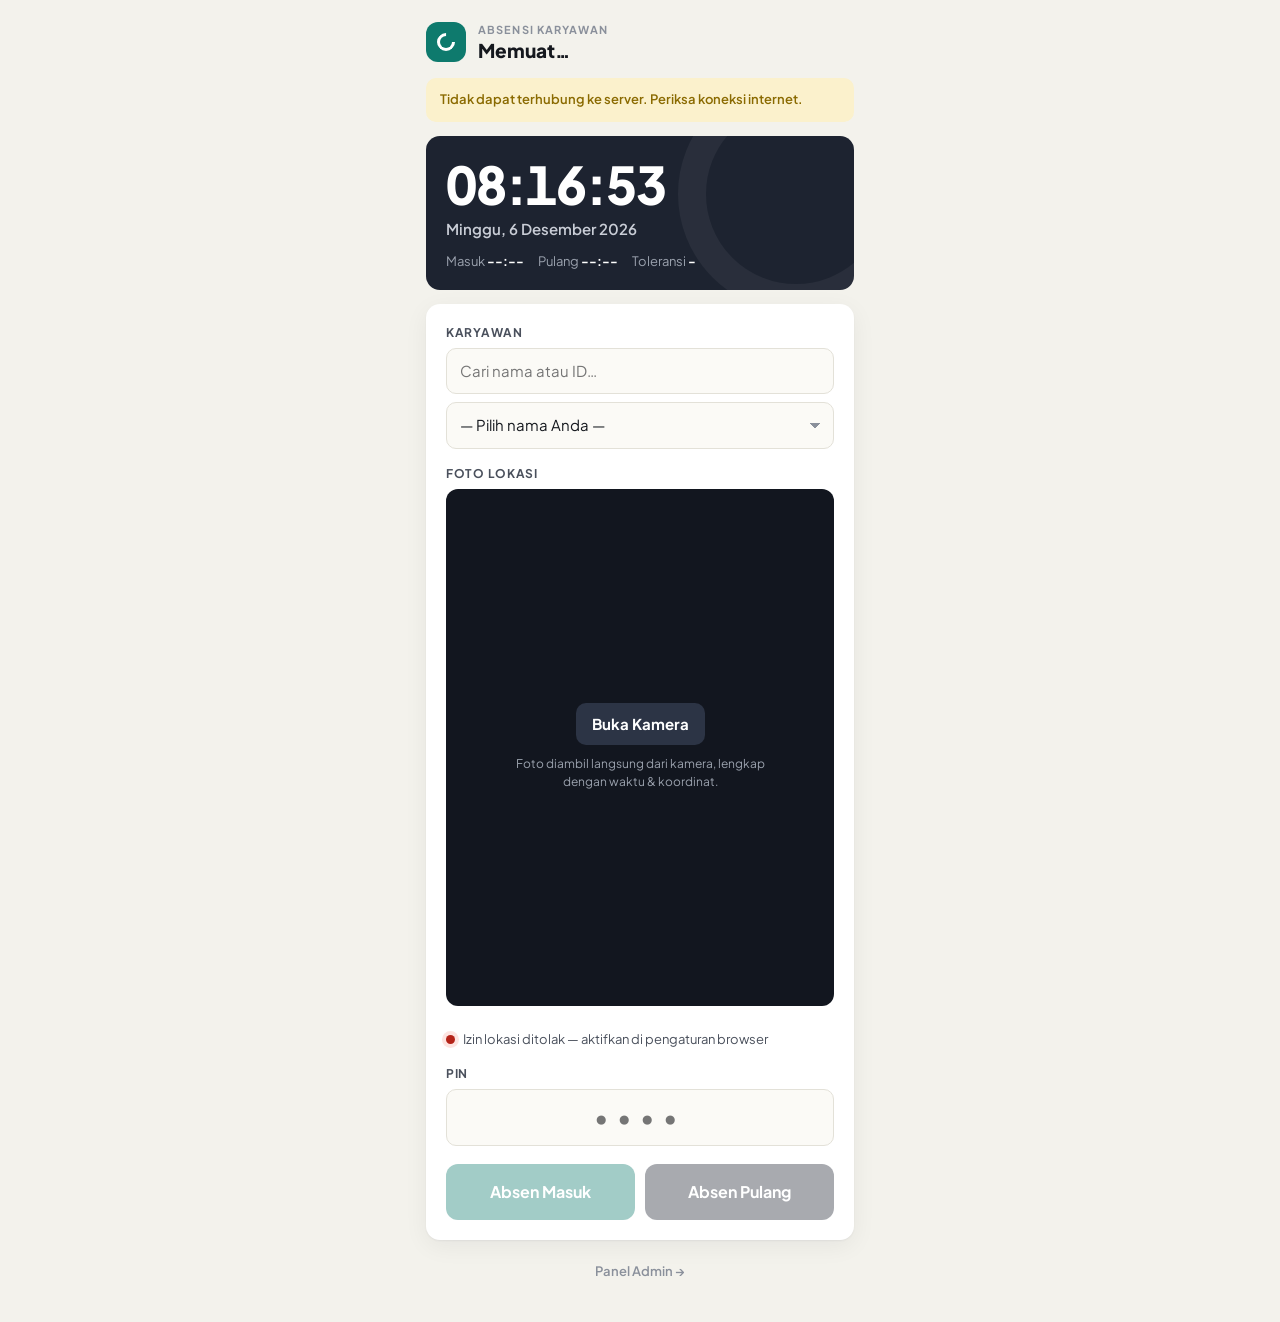
==== index.html @ 666f0b28 "Absen dengan foto lokasi & validasi GPS - Foto langsung dari kamera dengan watermark waktu, nama, ko" ====
<!DOCTYPE html>
<html lang="id">
<head>
  <meta charset="UTF-8">
  <meta name="viewport" content="width=device-width, initial-scale=1, viewport-fit=cover">
  <meta name="theme-color" content="#1d2330">
  <title>Absensi Karyawan</title>
  <link rel="preconnect" href="https://fonts.googleapis.com">
  <link rel="preconnect" href="https://fonts.gstatic.com" crossorigin>
  <link href="https://fonts.googleapis.com/css2?family=Plus+Jakarta+Sans:wght@400;500;600;700;800&display=swap" rel="stylesheet">
  <link rel="stylesheet" href="style.css">
</head>
<body>
  <main class="absen-wrap">
    <header class="absen-head">
      <div class="brand-dot"></div>
      <div>
        <div class="eyebrow">Absensi Karyawan</div>
        <h1 id="instansi">Memuat…</h1>
      </div>
    </header>

    <div id="notice" class="notice hidden"></div>

    <section class="clock-card">
      <div class="clock" id="clock">--:--:--</div>
      <div class="date" id="date">—</div>
      <div class="shift">
        <span>Masuk <b id="jamMasuk">--:--</b></span>
        <span>Pulang <b id="jamPulang">--:--</b></span>
        <span>Toleransi <b id="toleransi">-</b></span>
      </div>
    </section>

    <section class="card">
      <label class="lbl" for="cari">Karyawan</label>
      <input id="cari" class="inp" placeholder="Cari nama atau ID…" autocomplete="off">
      <select id="karyawan" class="inp">
        <option value="">— Pilih nama Anda —</option>
      </select>

      <div id="statusBox" class="status-box hidden">
        <div><span>Masuk</span><b id="stMasuk">—</b></div>
        <div><span>Pulang</span><b id="stPulang">—</b></div>
        <div><span>Status</span><b id="stStatus">—</b></div>
      </div>

      <label class="lbl">Foto Lokasi <span id="fotoReq" class="req"></span></label>
      <div class="cam" id="cam">
        <video id="video" playsinline muted autoplay class="hidden"></video>
        <img id="snap" class="hidden" alt="Foto lokasi">
        <div class="cam-empty" id="camEmpty">
          <button type="button" id="btnCam" class="btn btn-dark">Buka Kamera</button>
          <small id="camHint">Foto diambil langsung dari kamera, lengkap dengan waktu & koordinat.</small>
        </div>
      </div>
      <div class="cam-actions" id="camActions">
        <button type="button" id="btnFlip" class="btn btn-ghost btn-sm hidden">Ganti kamera</button>
        <button type="button" id="btnShot" class="btn btn-primary hidden">Ambil Foto</button>
        <button type="button" id="btnRetake" class="btn btn-ghost btn-sm hidden">Ulangi foto</button>
      </div>

      <div class="loc wait" id="loc"><span class="loc-dot"></span><span id="locText">Mendeteksi lokasi…</span></div>

      <label class="lbl" for="pin">PIN</label>
      <input id="pin" class="inp pin" type="password" inputmode="numeric" pattern="[0-9]*" maxlength="6" placeholder="••••" autocomplete="off">

      <div class="btn-row">
        <button id="btnMasuk" class="btn btn-primary btn-lg" disabled>Absen Masuk</button>
        <button id="btnPulang" class="btn btn-dark btn-lg" disabled>Absen Pulang</button>
      </div>
    </section>

    <footer class="absen-foot"><a href="admin.html">Panel Admin →</a></footer>
  </main>

  <div id="result" class="overlay hidden">
    <div class="result-card">
      <div id="rIcon" class="result-icon ok">✓</div>
      <h2 id="rTitle">Berhasil</h2>
      <div id="rTime" class="result-time">--:--</div>
      <p id="rDesc"></p>
      <button id="rClose" class="btn btn-dark btn-lg">Selesai</button>
    </div>
  </div>

  <div id="toast" class="toast"></div>

  <script src="config.js"></script>
  <script src="api.js"></script>
  <script src="absen.js"></script>
</body>
</html>
---- style.css ----
:root {
  --bg: #f3f2ec;
  --surface: #ffffff;
  --ink: #15181e;
  --ink-2: #4a505c;
  --ink-3: #8a909b;
  --line: #e3e1d8;
  --accent: #0e7a6d;
  --accent-ink: #ffffff;
  --accent-soft: #dcefeb;
  --dark: #1d2330;
  --late: #b4530b;
  --late-soft: #fbead9;
  --bad: #b42318;
  --bad-soft: #fde4e1;
  --info: #2f5fb3;
  --info-soft: #e1eafa;
  --warn: #8a6a00;
  --warn-soft: #fbf1cc;
  --radius: 14px;
  --shadow: 0 1px 2px rgba(21, 24, 30, .05), 0 6px 24px rgba(21, 24, 30, .06);
}

* { box-sizing: border-box; }
html, body { margin: 0; }
body {
  font-family: 'Plus Jakarta Sans', system-ui, -apple-system, 'Segoe UI', sans-serif;
  background: var(--bg);
  color: var(--ink);
  font-size: 15px;
  line-height: 1.5;
  -webkit-font-smoothing: antialiased;
}
a { color: var(--accent); }
.hidden { display: none !important; }
.muted { color: var(--ink-3); }
.mono { font-variant-numeric: tabular-nums; }

/* ---------- Form ---------- */
.lbl { display: block; font-size: 12px; font-weight: 700; letter-spacing: .06em; text-transform: uppercase; color: var(--ink-2); margin: 16px 0 6px; }
.inp {
  width: 100%; font: inherit; color: var(--ink);
  background: #fbfaf6; border: 1.5px solid var(--line); border-radius: 10px;
  padding: 11px 13px; outline: none; transition: border-color .15s, background .15s;
}
.inp:focus { border-color: var(--accent); background: #fff; }
select.inp { appearance: none; background-image: linear-gradient(45deg, transparent 50%, var(--ink-3) 50%), linear-gradient(135deg, var(--ink-3) 50%, transparent 50%); background-position: calc(100% - 18px) 50%, calc(100% - 13px) 50%; background-size: 5px 5px; background-repeat: no-repeat; padding-right: 34px; }
textarea.inp { resize: vertical; min-height: 70px; }

.btn {
  font: inherit; font-weight: 700; border: 0; border-radius: 10px; cursor: pointer;
  padding: 10px 16px; display: inline-flex; align-items: center; justify-content: center; gap: 8px;
  transition: transform .08s, opacity .15s, background .15s; white-space: nowrap; text-decoration: none;
}
.btn:active { transform: translateY(1px); }
.btn:disabled { opacity: .38; cursor: not-allowed; }
.btn-primary { background: var(--accent); color: var(--accent-ink); }
.btn-dark { background: var(--dark); color: #fff; }
.btn-ghost { background: transparent; color: var(--ink-2); border: 1.5px solid var(--line); }
.btn-ghost:hover { background: #fff; }
.btn-danger { background: var(--bad-soft); color: var(--bad); }
.btn-sm { padding: 6px 11px; font-size: 13px; border-radius: 8px; }
.btn-lg { padding: 16px 18px; font-size: 16px; border-radius: 12px; }

.badge { display: inline-block; font-size: 12px; font-weight: 700; padding: 3px 9px; border-radius: 999px; white-space: nowrap; }
.b-ok { background: var(--accent-soft); color: var(--accent); }
.b-late { background: var(--late-soft); color: var(--late); }
.b-bad { background: var(--bad-soft); color: var(--bad); }
.b-info { background: var(--info-soft); color: var(--info); }
.b-warn { background: var(--warn-soft); color: var(--warn); }
.b-none { background: #eeede7; color: var(--ink-3); }

.card { background: var(--surface); border-radius: var(--radius); box-shadow: var(--shadow); padding: 20px; }

/* ---------- Toast ---------- */
.toast {
  position: fixed; left: 50%; bottom: 24px; transform: translate(-50%, 20px);
  background: var(--dark); color: #fff; padding: 12px 18px; border-radius: 12px;
  font-weight: 600; font-size: 14px; max-width: calc(100% - 32px); opacity: 0; pointer-events: none;
  transition: opacity .2s, transform .2s; z-index: 100; box-shadow: var(--shadow);
}
.toast.show { opacity: 1; transform: translate(-50%, 0); }
.toast.err { background: var(--bad); }
.toast.ok { background: var(--accent); }

/* ---------- Halaman Absen ---------- */
.absen-wrap { max-width: 460px; margin: 0 auto; padding: 22px 16px 40px; }
.absen-head { display: flex; align-items: center; gap: 12px; margin-bottom: 16px; }
.brand-dot { width: 40px; height: 40px; border-radius: 12px; background: var(--accent); position: relative; flex: none; }
.brand-dot::after { content: ''; position: absolute; inset: 11px; border: 3px solid #fff; border-radius: 50%; border-top-color: transparent; transform: rotate(45deg); }
.eyebrow { font-size: 11px; font-weight: 700; letter-spacing: .1em; text-transform: uppercase; color: var(--ink-3); }
.absen-head h1 { margin: 0; font-size: 19px; font-weight: 800; line-height: 1.2; }

.clock-card { background: var(--dark); color: #fff; border-radius: var(--radius); padding: 22px 20px 18px; margin-bottom: 14px; position: relative; overflow: hidden; }
.clock-card::before { content: ''; position: absolute; right: -60px; top: -60px; width: 180px; height: 180px; border-radius: 50%; border: 28px solid rgba(255,255,255,.05); }
.clock { font-size: 52px; font-weight: 800; letter-spacing: -.02em; font-variant-numeric: tabular-nums; line-height: 1; }
.date { margin-top: 8px; font-weight: 600; color: #c9cdd6; }
.shift { margin-top: 12px; font-size: 13px; color: #9aa1ad; display: flex; gap: 14px; flex-wrap: wrap; }
.shift b { color: #fff; font-weight: 700; }

.absen-wrap .card .lbl:first-child { margin-top: 0; }
#karyawan { margin-top: 8px; }
.pin { font-size: 22px; letter-spacing: .4em; text-align: center; font-weight: 700; }

.status-box { display: grid; grid-template-columns: repeat(3, 1fr); gap: 8px; margin-top: 12px; }
.status-box > div { background: #f6f5f0; border-radius: 10px; padding: 9px 10px; }
.status-box span { display: block; font-size: 11px; color: var(--ink-3); font-weight: 600; }
.status-box b { font-size: 15px; font-variant-numeric: tabular-nums; }

.loc { display: flex; align-items: center; gap: 8px; margin-top: 14px; font-size: 13px; color: var(--ink-2); }
.loc-dot { width: 9px; height: 9px; border-radius: 50%; background: var(--ink-3); flex: none; }
.loc.ok .loc-dot { background: var(--accent); box-shadow: 0 0 0 4px var(--accent-soft); }
.loc.bad .loc-dot { background: var(--bad); box-shadow: 0 0 0 4px var(--bad-soft); }
.loc.wait .loc-dot { background: var(--late); animation: pulse 1.2s infinite; }
@keyframes pulse { 50% { opacity: .3; } }

.req { font-size: 11px; color: var(--bad); letter-spacing: 0; text-transform: none; font-weight: 700; }
.cam { position: relative; aspect-ratio: 3 / 4; max-height: 62vh; width: 100%; background: #12161f; border-radius: 12px; overflow: hidden; display: flex; align-items: center; justify-content: center; }
.cam video, .cam img { width: 100%; height: 100%; object-fit: cover; display: block; }
.cam video.mirror { transform: scaleX(-1); }
.cam img { object-fit: contain; background: #12161f; }
.cam-empty { display: flex; flex-direction: column; align-items: center; gap: 10px; padding: 20px; text-align: center; }
.cam-empty small { color: #9aa1ad; font-size: 12px; max-width: 260px; }
.cam-empty .btn-dark { background: #2c3445; }
.cam-badge { position: absolute; top: 10px; left: 10px; background: rgba(14,122,109,.92); color: #fff; font-size: 12px; font-weight: 700; padding: 4px 10px; border-radius: 999px; }
.cam-actions { display: flex; gap: 8px; justify-content: center; align-items: center; margin-top: 10px; flex-wrap: wrap; }
.cam-actions:empty { display: none; }
.cam-actions #btnShot { flex: 1; padding: 12px; }

.foto-grid { display: grid; grid-template-columns: 1fr 1fr; gap: 12px; margin-top: 14px; }
.foto-box { background: #f6f5f0; border-radius: 12px; overflow: hidden; }
.foto-box .ph { aspect-ratio: 3 / 4; background: #e9e7df; display: flex; align-items: center; justify-content: center; color: var(--ink-3); font-size: 13px; }
.foto-box .ph img { width: 100%; height: 100%; object-fit: contain; background: #12161f; cursor: zoom-in; }
.foto-box .meta { padding: 10px 12px; font-size: 12px; color: var(--ink-2); }
.foto-box .meta b { display: block; font-size: 14px; color: var(--ink); }
.modal.wide { max-width: 760px; }
.zoom { position: fixed; inset: 0; background: rgba(0,0,0,.9); z-index: 120; display: flex; align-items: center; justify-content: center; padding: 12px; cursor: zoom-out; }
.zoom img { max-width: 100%; max-height: 100%; }
@media (max-width: 640px) { .foto-grid { grid-template-columns: 1fr; } }

.btn-row { display: grid; grid-template-columns: 1fr 1fr; gap: 10px; margin-top: 18px; }
.absen-foot { text-align: center; margin-top: 22px; font-size: 13px; }
.absen-foot a { color: var(--ink-3); text-decoration: none; font-weight: 600; }

.overlay { position: fixed; inset: 0; background: rgba(21, 24, 30, .55); display: flex; align-items: center; justify-content: center; padding: 16px; z-index: 50; backdrop-filter: blur(3px); }
.result-card { background: #fff; border-radius: 18px; padding: 28px 24px 22px; width: 100%; max-width: 380px; text-align: center; animation: pop .22s ease-out; }
@keyframes pop { from { transform: scale(.94); opacity: 0; } }
.result-icon { width: 64px; height: 64px; border-radius: 50%; margin: 0 auto 14px; display: flex; align-items: center; justify-content: center; font-size: 30px; font-weight: 800; }
.result-icon.ok { background: var(--accent-soft); color: var(--accent); }
.result-icon.late { background: var(--late-soft); color: var(--late); }
.result-icon.bad { background: var(--bad-soft); color: var(--bad); }
.result-card h2 { margin: 0 0 4px; font-size: 20px; }
.result-time { font-size: 40px; font-weight: 800; font-variant-numeric: tabular-nums; margin: 6px 0; }
.result-card p { margin: 4px 0 18px; color: var(--ink-2); }
.result-card .btn { width: 100%; }

.notice { background: var(--warn-soft); color: var(--warn); padding: 12px 14px; border-radius: 10px; font-size: 13px; font-weight: 600; margin-bottom: 14px; }

/* ---------- Admin ---------- */
.login-wrap { min-height: 100vh; display: flex; align-items: center; justify-content: center; padding: 16px; }
.login-card { width: 100%; max-width: 380px; }
.login-card h1 { margin: 12px 0 2px; font-size: 22px; }
.login-card .btn { width: 100%; margin-top: 18px; }

.topbar { background: var(--dark); color: #fff; padding: 12px 20px; display: flex; align-items: center; gap: 12px; }
.topbar .brand-dot { width: 32px; height: 32px; border-radius: 9px; }
.topbar .brand-dot::after { inset: 8px; border-width: 2.5px; }
.topbar .t { flex: 1; min-width: 0; }
.topbar .t b { display: block; font-size: 15px; white-space: nowrap; overflow: hidden; text-overflow: ellipsis; }
.topbar .t span { font-size: 11px; color: #9aa1ad; font-weight: 600; letter-spacing: .08em; text-transform: uppercase; }
.topbar .btn-ghost { color: #c9cdd6; border-color: #3a4252; }
.topbar .btn-ghost:hover { background: #2a3140; }

.tabs { display: flex; gap: 4px; padding: 10px 20px 0; overflow-x: auto; border-bottom: 1px solid var(--line); background: var(--bg); position: sticky; top: 0; z-index: 15; }
.tab { font: inherit; font-weight: 700; font-size: 14px; color: var(--ink-3); background: none; border: 0; padding: 10px 14px 12px; cursor: pointer; border-bottom: 2.5px solid transparent; white-space: nowrap; }
.tab.active { color: var(--ink); border-bottom-color: var(--accent); }

.main { max-width: 1180px; margin: 0 auto; padding: 20px; }
.sec-head { display: flex; align-items: flex-end; justify-content: space-between; gap: 12px; flex-wrap: wrap; margin-bottom: 16px; }
.sec-head h2 { margin: 0; font-size: 22px; font-weight: 800; }
.sec-head p { margin: 2px 0 0; color: var(--ink-3); font-size: 14px; }
.toolbar { display: flex; gap: 8px; flex-wrap: wrap; align-items: center; }
.toolbar .inp { width: auto; padding: 8px 11px; font-size: 14px; }
.toolbar select.inp { padding-right: 34px; }

.stats { display: grid; grid-template-columns: repeat(auto-fit, minmax(150px, 1fr)); gap: 12px; margin-bottom: 18px; }
.stat { background: var(--surface); border-radius: var(--radius); box-shadow: var(--shadow); padding: 16px; border-top: 4px solid var(--line); }
.stat span { font-size: 12px; font-weight: 700; color: var(--ink-3); text-transform: uppercase; letter-spacing: .05em; }
.stat b { display: block; font-size: 30px; font-weight: 800; font-variant-numeric: tabular-nums; margin-top: 2px; }
.stat small { color: var(--ink-3); font-size: 12px; }
.stat.s-ok { border-top-color: var(--accent); }
.stat.s-late { border-top-color: var(--late); }
.stat.s-info { border-top-color: var(--info); }
.stat.s-bad { border-top-color: var(--bad); }
.stat.s-none { border-top-color: var(--ink-3); }

.table-card { background: var(--surface); border-radius: var(--radius); box-shadow: var(--shadow); overflow: hidden; }
.table-scroll { overflow-x: auto; }
table { width: 100%; border-collapse: collapse; font-size: 14px; }
th { text-align: left; font-size: 11px; font-weight: 700; letter-spacing: .06em; text-transform: uppercase; color: var(--ink-3); background: #faf9f5; padding: 11px 14px; border-bottom: 1px solid var(--line); white-space: nowrap; }
td { padding: 11px 14px; border-bottom: 1px solid #efeee8; vertical-align: middle; }
tr:last-child td { border-bottom: 0; }
tbody tr:hover { background: #fcfbf8; }
td.num { font-variant-numeric: tabular-nums; white-space: nowrap; }
td .sub { display: block; font-size: 12px; color: var(--ink-3); }
td.act { text-align: right; white-space: nowrap; }
td.act .btn + .btn { margin-left: 4px; }
.empty { padding: 36px 16px; text-align: center; color: var(--ink-3); }
.loc-link { font-size: 12px; font-weight: 600; text-decoration: none; }

.rekap { margin-top: 18px; }
.rekap h3 { margin: 0 0 10px; font-size: 16px; }

.form-grid { display: grid; grid-template-columns: 1fr 1fr; gap: 0 14px; }
.form-grid .full { grid-column: 1 / -1; }
.form-actions { display: flex; gap: 8px; justify-content: flex-end; margin-top: 20px; }
.hint { font-size: 12px; color: var(--ink-3); margin-top: 4px; }
.settings-card { max-width: 720px; }
.settings-card h3 { margin: 22px 0 0; font-size: 15px; padding-top: 18px; border-top: 1px solid var(--line); }
.settings-card h3:first-child { margin-top: 0; padding-top: 0; border-top: 0; }

.modal { background: #fff; border-radius: 16px; width: 100%; max-width: 520px; max-height: calc(100vh - 32px); overflow-y: auto; padding: 22px; animation: pop .18s ease-out; }
.modal h3 { margin: 0 0 4px; font-size: 18px; }
.modal .lbl:first-of-type { margin-top: 12px; }

.spinner { width: 18px; height: 18px; border: 2.5px solid currentColor; border-right-color: transparent; border-radius: 50%; animation: spin .7s linear infinite; display: inline-block; }
@keyframes spin { to { transform: rotate(360deg); } }
.loading-row { padding: 30px; text-align: center; color: var(--ink-3); }

@media (max-width: 640px) {
  .main { padding: 16px 12px; }
  .tabs { padding: 8px 12px 0; }
  .topbar { padding: 12px; }
  .form-grid { grid-template-columns: 1fr; }
  .clock { font-size: 44px; }
  .stat b { font-size: 26px; }
  td, th { padding: 10px; }
}
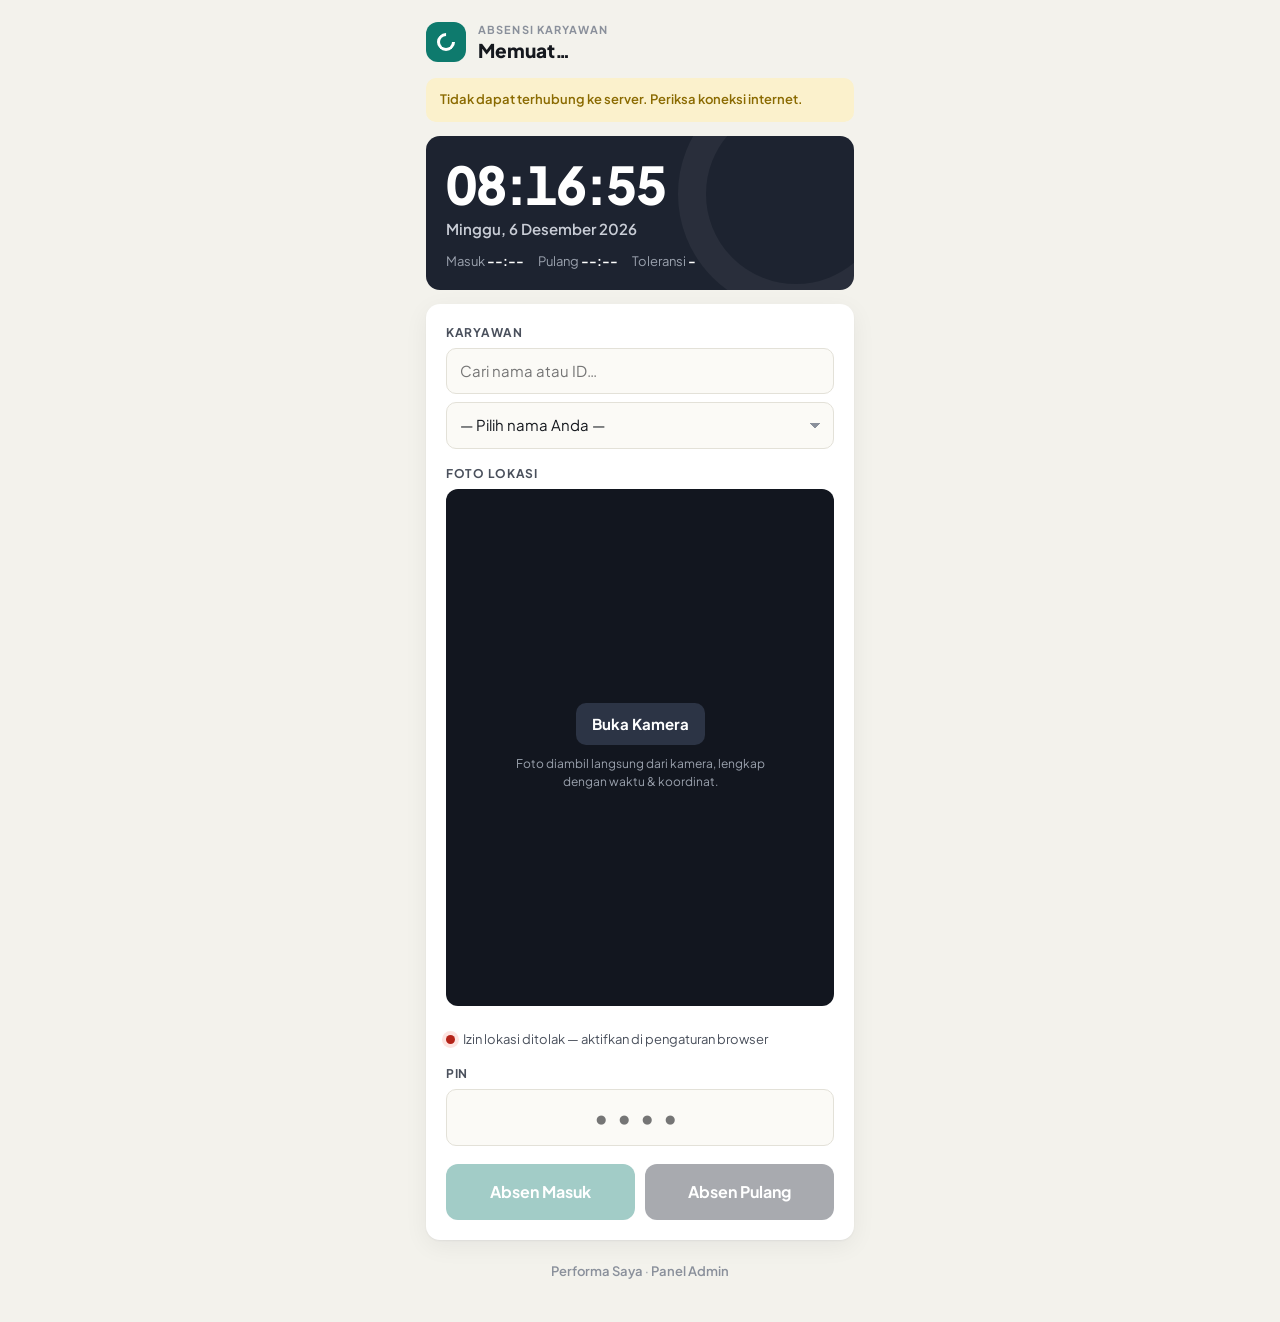
==== commit 9304401f: "Halaman Performa Saya untuk karyawan - Login karyawan dengan ID + PIN absen (sesi 6 jam) - Ketepatan" ====
--- a/index.html
+++ b/index.html
@@ -71,7 +71,7 @@
       </div>
     </section>
 
-    <footer class="absen-foot"><a href="admin.html">Panel Admin →</a></footer>
+    <footer class="absen-foot"><a href="saya.html">Performa Saya</a><span class="muted"> · </span><a href="admin.html">Panel Admin</a></footer>
   </main>
 
   <div id="result" class="overlay hidden">
--- a/style.css
+++ b/style.css
@@ -130,6 +130,7 @@
 .foto-grid { display: grid; grid-template-columns: 1fr 1fr; gap: 12px; margin-top: 14px; }
 .foto-box { background: #f6f5f0; border-radius: 12px; overflow: hidden; }
 .foto-box .ph { aspect-ratio: 3 / 4; background: #e9e7df; display: flex; align-items: center; justify-content: center; color: var(--ink-3); font-size: 13px; }
+.foto-box .ph.none { aspect-ratio: auto; height: 56px; }
 .foto-box .ph img { width: 100%; height: 100%; object-fit: contain; background: #12161f; cursor: zoom-in; }
 .foto-box .meta { padding: 10px 12px; font-size: 12px; color: var(--ink-2); }
 .foto-box .meta b { display: block; font-size: 14px; color: var(--ink); }
@@ -236,3 +237,71 @@
   .stat b { font-size: 26px; }
   td, th { padding: 10px; }
 }
+
+/* ---------- Performa Saya ---------- */
+.saya-wrap { max-width: 760px; margin: 0 auto; padding: 18px 14px 40px; }
+.saya-head { display: flex; justify-content: space-between; align-items: center; gap: 12px; flex-wrap: wrap; margin-bottom: 14px; }
+.saya-id { display: flex; align-items: center; gap: 12px; min-width: 0; }
+.saya-id h1 { margin: 0; font-size: 20px; font-weight: 800; line-height: 1.2; }
+.saya-id .muted { font-size: 13px; }
+.avatar { width: 48px; height: 48px; border-radius: 14px; background: var(--dark); color: #fff; display: flex; align-items: center; justify-content: center; font-weight: 800; font-size: 17px; flex: none; }
+.saya-actions { display: flex; gap: 6px; }
+.month-nav { display: flex; align-items: center; justify-content: space-between; background: var(--surface); border-radius: 12px; box-shadow: var(--shadow); padding: 6px; margin-bottom: 14px; }
+.month-nav b { font-size: 16px; }
+.month-nav .btn { font-size: 18px; width: 40px; padding: 4px 0; border: 0; }
+#content { transition: opacity .15s; }
+
+.score { display: flex; align-items: center; gap: 18px; margin-bottom: 14px; }
+.ring { width: 92px; height: 92px; border-radius: 50%; display: flex; align-items: center; justify-content: center; flex: none; position: relative; background: #ebe9e1; }
+.ring::before { content: ''; position: absolute; inset: 9px; background: #fff; border-radius: 50%; }
+.ring span { position: relative; font-size: 22px; font-weight: 800; font-variant-numeric: tabular-nums; }
+.score-title { font-size: 19px; font-weight: 800; margin: 2px 0; }
+.score .muted { font-size: 13px; }
+.saya-stats { grid-template-columns: repeat(auto-fit, minmax(150px, 1fr)); }
+.saya-stats .stat b { font-size: 24px; }
+
+.block { margin-bottom: 14px; }
+.block-head { display: flex; justify-content: space-between; align-items: baseline; margin-bottom: 12px; }
+.block-head h2 { margin: 0; font-size: 16px; font-weight: 800; }
+.block-head .muted { font-size: 13px; }
+
+.cal-head, .cal { display: grid; grid-template-columns: repeat(7, 1fr); gap: 5px; }
+.cal-head span { text-align: center; font-size: 11px; font-weight: 700; color: var(--ink-3); text-transform: uppercase; padding-bottom: 4px; }
+.cal-day { aspect-ratio: 1; border: 0; border-radius: 9px; background: #f3f2ec; font: inherit; display: flex; flex-direction: column; align-items: center; justify-content: center; gap: 1px; padding: 0; color: var(--ink-2); }
+.cal-day b { font-size: 14px; }
+.cal-day small { font-size: 10px; font-weight: 600; opacity: .85; font-variant-numeric: tabular-nums; }
+.cal-day.empty { background: transparent; }
+.cal-day.future { opacity: .45; }
+.cal-day.today { box-shadow: inset 0 0 0 2px var(--ink); }
+.cal-day[data-id] { cursor: pointer; }
+.cal-day.c-ok { background: var(--accent); color: #fff; }
+.cal-day.c-late { background: var(--late); color: #fff; }
+.cal-day.c-info { background: var(--info-soft); color: var(--info); }
+.cal-day.c-warn { background: var(--warn-soft); color: var(--warn); }
+.cal-day.c-bad { background: var(--bad); color: #fff; }
+.cal-day:disabled { cursor: default; }
+.legend { display: flex; flex-wrap: wrap; gap: 6px 14px; margin-top: 12px; font-size: 12px; color: var(--ink-2); }
+.legend i { display: inline-block; width: 10px; height: 10px; border-radius: 3px; margin-right: 5px; vertical-align: -1px; }
+.lg-ok { background: var(--accent); } .lg-late { background: var(--late); } .lg-info { background: var(--info-soft); outline: 1px solid var(--info); outline-offset: -1px; }
+.lg-warn { background: var(--warn-soft); outline: 1px solid var(--warn); outline-offset: -1px; } .lg-bad { background: var(--bad); } .lg-none { background: #d9d6cb; }
+
+.trend { display: grid; grid-template-columns: repeat(6, 1fr); gap: 10px; align-items: end; height: 170px; }
+.tr-col { display: flex; flex-direction: column; align-items: center; height: 100%; gap: 4px; }
+.tr-bar { flex: 1; width: 100%; max-width: 38px; display: flex; flex-direction: column; justify-content: flex-end; gap: 2px; }
+.tr-bar i { display: block; width: 100%; border-radius: 4px; min-height: 0; }
+.tr-col b { font-size: 13px; font-variant-numeric: tabular-nums; }
+.tr-col span { font-size: 11px; color: var(--ink-3); font-weight: 600; }
+.tr-col.cur span { color: var(--ink); font-weight: 800; }
+
+.riwayat { display: flex; flex-direction: column; gap: 8px; }
+.riw-item { display: flex; align-items: center; gap: 14px; padding: 12px 14px; border: 0; font: inherit; text-align: left; cursor: pointer; width: 100%; color: inherit; }
+.riw-item:hover { background: #fcfbf8; }
+.riw-date { width: 40px; text-align: center; flex: none; }
+.riw-date b { display: block; font-size: 20px; font-weight: 800; line-height: 1; }
+.riw-date span { font-size: 11px; color: var(--ink-3); font-weight: 700; text-transform: uppercase; }
+.riw-main { flex: 1; min-width: 0; }
+.riw-time { margin-top: 3px; font-weight: 600; font-variant-numeric: tabular-nums; font-size: 14px; white-space: nowrap; overflow: hidden; text-overflow: ellipsis; }
+.riw-late { font-size: 12px; color: var(--late); font-weight: 700; }
+.riw-side { text-align: right; font-size: 13px; font-weight: 700; font-variant-numeric: tabular-nums; white-space: nowrap; }
+.riw-side small { display: block; font-size: 11px; color: var(--ink-3); font-weight: 600; }
+@media (max-width: 480px) { .saya-stats { grid-template-columns: 1fr 1fr; } .ring { width: 78px; height: 78px; } .ring span { font-size: 19px; } .trend { height: 140px; gap: 6px; } }
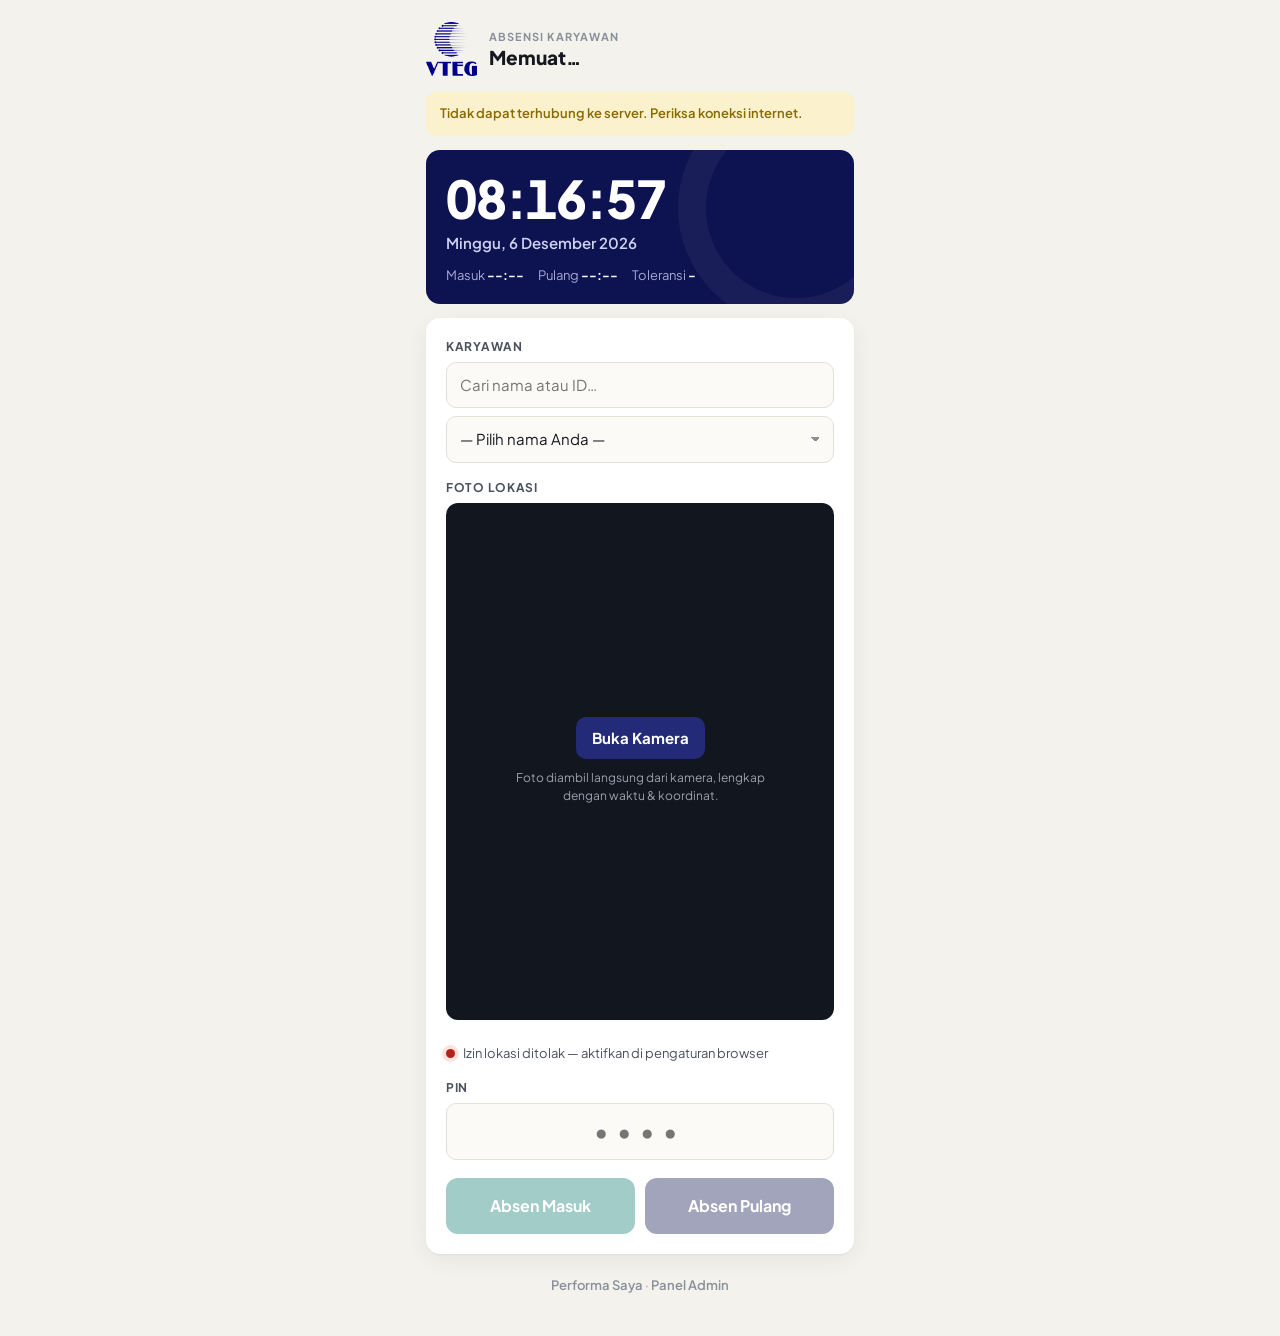
==== commit 2f568322: "Tambah logo VTEG di seluruh sistem - Logo di header absen, login admin & Performa Saya, bar admin - " ====
--- a/index.html
+++ b/index.html
@@ -3,7 +3,10 @@
 <head>
   <meta charset="UTF-8">
   <meta name="viewport" content="width=device-width, initial-scale=1, viewport-fit=cover">
-  <meta name="theme-color" content="#1d2330">
+  <link rel="icon" type="image/png" href="assets/favicon.png">
+  <link rel="apple-touch-icon" href="assets/apple-touch-icon.png">
+  <link rel="manifest" href="manifest.webmanifest">
+  <meta name="theme-color" content="#0d1250">
   <title>Absensi Karyawan</title>
   <link rel="preconnect" href="https://fonts.googleapis.com">
   <link rel="preconnect" href="https://fonts.gstatic.com" crossorigin>
@@ -13,7 +16,7 @@
 <body>
   <main class="absen-wrap">
     <header class="absen-head">
-      <div class="brand-dot"></div>
+      <img src="assets/logo.png" class="brand-logo" alt="VTEG">
       <div>
         <div class="eyebrow">Absensi Karyawan</div>
         <h1 id="instansi">Memuat…</h1>
--- a/style.css
+++ b/style.css
@@ -8,7 +8,7 @@
   --accent: #0e7a6d;
   --accent-ink: #ffffff;
   --accent-soft: #dcefeb;
-  --dark: #1d2330;
+  --dark: #0d1250;
   --late: #b4530b;
   --late-soft: #fbead9;
   --bad: #b42318;
@@ -86,6 +86,12 @@
 /* ---------- Halaman Absen ---------- */
 .absen-wrap { max-width: 460px; margin: 0 auto; padding: 22px 16px 40px; }
 .absen-head { display: flex; align-items: center; gap: 12px; margin-bottom: 16px; }
+.brand-logo { height: 54px; width: auto; flex: none; display: block; }
+.login-logo { height: 76px; width: auto; display: block; }
+.topbar-logo { height: 32px; width: auto; flex: none; display: block; }
+.brand-row { display: flex; align-items: center; gap: 10px; margin-bottom: 14px; }
+.brand-row img { height: 34px; width: auto; }
+.brand-row span { font-size: 11px; font-weight: 700; letter-spacing: .1em; text-transform: uppercase; color: var(--ink-3); padding-left: 10px; border-left: 1.5px solid var(--line); }
 .brand-dot { width: 40px; height: 40px; border-radius: 12px; background: var(--accent); position: relative; flex: none; }
 .brand-dot::after { content: ''; position: absolute; inset: 11px; border: 3px solid #fff; border-radius: 50%; border-top-color: transparent; transform: rotate(45deg); }
 .eyebrow { font-size: 11px; font-weight: 700; letter-spacing: .1em; text-transform: uppercase; color: var(--ink-3); }
@@ -94,8 +100,8 @@
 .clock-card { background: var(--dark); color: #fff; border-radius: var(--radius); padding: 22px 20px 18px; margin-bottom: 14px; position: relative; overflow: hidden; }
 .clock-card::before { content: ''; position: absolute; right: -60px; top: -60px; width: 180px; height: 180px; border-radius: 50%; border: 28px solid rgba(255,255,255,.05); }
 .clock { font-size: 52px; font-weight: 800; letter-spacing: -.02em; font-variant-numeric: tabular-nums; line-height: 1; }
-.date { margin-top: 8px; font-weight: 600; color: #c9cdd6; }
-.shift { margin-top: 12px; font-size: 13px; color: #9aa1ad; display: flex; gap: 14px; flex-wrap: wrap; }
+.date { margin-top: 8px; font-weight: 600; color: #ced1ee; }
+.shift { margin-top: 12px; font-size: 13px; color: #a3a8d4; display: flex; gap: 14px; flex-wrap: wrap; }
 .shift b { color: #fff; font-weight: 700; }
 
 .absen-wrap .card .lbl:first-child { margin-top: 0; }
@@ -121,7 +127,7 @@
 .cam img { object-fit: contain; background: #12161f; }
 .cam-empty { display: flex; flex-direction: column; align-items: center; gap: 10px; padding: 20px; text-align: center; }
 .cam-empty small { color: #9aa1ad; font-size: 12px; max-width: 260px; }
-.cam-empty .btn-dark { background: #2c3445; }
+.cam-empty .btn-dark { background: #232a78; }
 .cam-badge { position: absolute; top: 10px; left: 10px; background: rgba(14,122,109,.92); color: #fff; font-size: 12px; font-weight: 700; padding: 4px 10px; border-radius: 999px; }
 .cam-actions { display: flex; gap: 8px; justify-content: center; align-items: center; margin-top: 10px; flex-wrap: wrap; }
 .cam-actions:empty { display: none; }
@@ -168,9 +174,9 @@
 .topbar .brand-dot::after { inset: 8px; border-width: 2.5px; }
 .topbar .t { flex: 1; min-width: 0; }
 .topbar .t b { display: block; font-size: 15px; white-space: nowrap; overflow: hidden; text-overflow: ellipsis; }
-.topbar .t span { font-size: 11px; color: #9aa1ad; font-weight: 600; letter-spacing: .08em; text-transform: uppercase; }
-.topbar .btn-ghost { color: #c9cdd6; border-color: #3a4252; }
-.topbar .btn-ghost:hover { background: #2a3140; }
+.topbar .t span { font-size: 11px; color: #a9add6; font-weight: 600; letter-spacing: .08em; text-transform: uppercase; }
+.topbar .btn-ghost { color: #d3d6f0; border-color: #2c3378; }
+.topbar .btn-ghost:hover { background: #1a2070; }
 
 .tabs { display: flex; gap: 4px; padding: 10px 20px 0; overflow-x: auto; border-bottom: 1px solid var(--line); background: var(--bg); position: sticky; top: 0; z-index: 15; }
 .tab { font: inherit; font-weight: 700; font-size: 14px; color: var(--ink-3); background: none; border: 0; padding: 10px 14px 12px; cursor: pointer; border-bottom: 2.5px solid transparent; white-space: nowrap; }
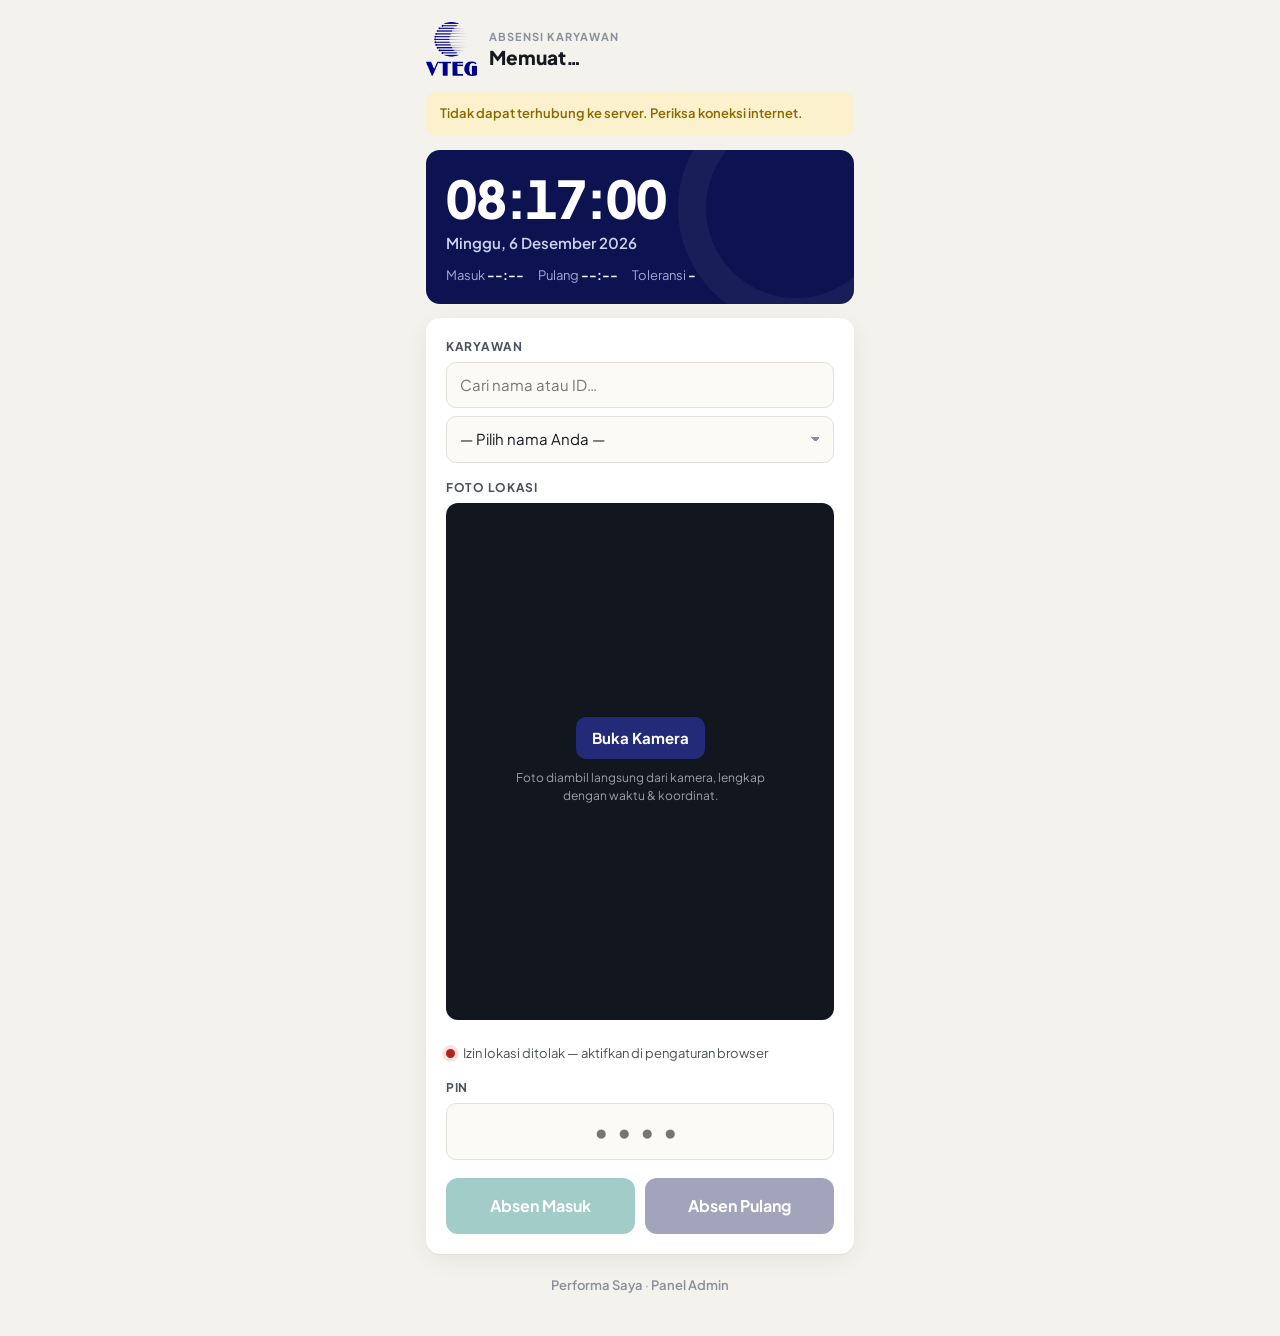
==== commit 9f1ab3a1: "Perbaiki logo membesar karena cache CSS lama - Ukuran logo ditulis langsung di HTML (tidak bergantun" ====
--- a/index.html
+++ b/index.html
@@ -11,12 +11,12 @@
   <link rel="preconnect" href="https://fonts.googleapis.com">
   <link rel="preconnect" href="https://fonts.gstatic.com" crossorigin>
   <link href="https://fonts.googleapis.com/css2?family=Plus+Jakarta+Sans:wght@400;500;600;700;800&display=swap" rel="stylesheet">
-  <link rel="stylesheet" href="style.css">
+  <link rel="stylesheet" href="style.css?v=20261116a">
 </head>
 <body>
   <main class="absen-wrap">
     <header class="absen-head">
-      <img src="assets/logo.png" class="brand-logo" alt="VTEG">
+      <img src="assets/logo.png" class="brand-logo" alt="VTEG" height="54" style="height:54px;width:auto">
       <div>
         <div class="eyebrow">Absensi Karyawan</div>
         <h1 id="instansi">Memuat…</h1>
@@ -89,8 +89,8 @@
 
   <div id="toast" class="toast"></div>
 
-  <script src="config.js"></script>
-  <script src="api.js"></script>
-  <script src="absen.js"></script>
+  <script src="config.js?v=20261116a"></script>
+  <script src="api.js?v=20261116a"></script>
+  <script src="absen.js?v=20261116a"></script>
 </body>
 </html>
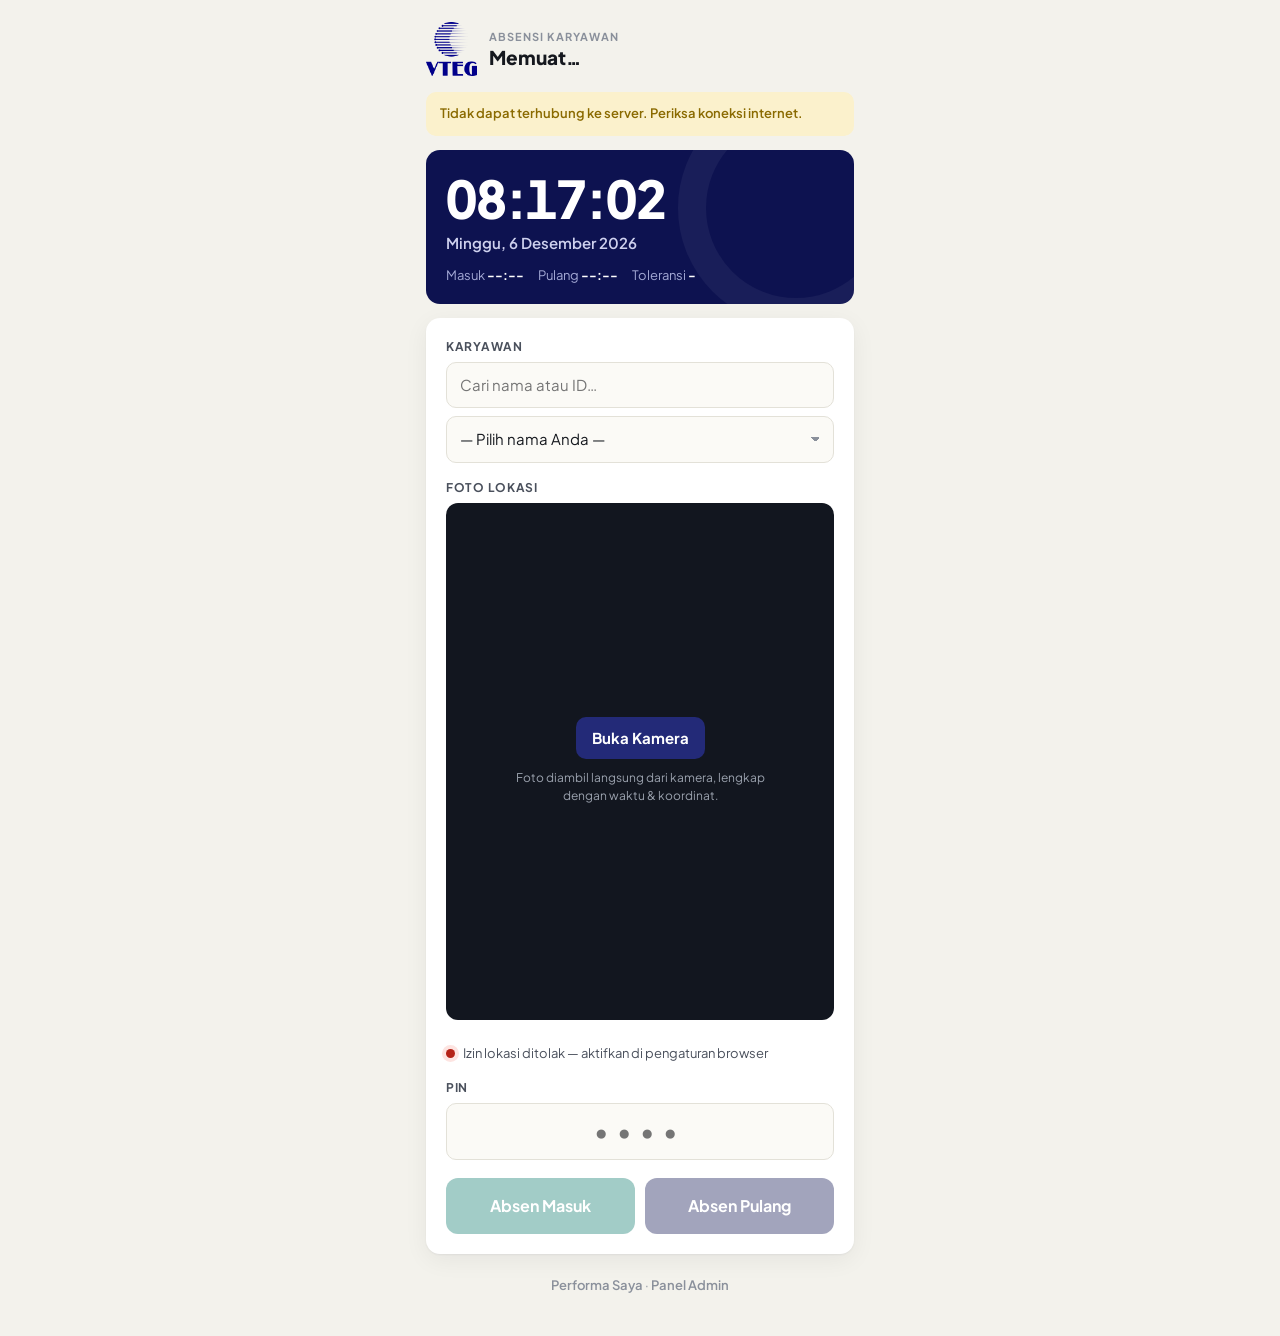
==== commit 8bea69f4: "Laporan kerja harian karyawan - Input daftar pekerjaan (Selesai/Proses/Kendala) + catatan/rencana be" ====
--- a/index.html
+++ b/index.html
@@ -11,7 +11,7 @@
   <link rel="preconnect" href="https://fonts.googleapis.com">
   <link rel="preconnect" href="https://fonts.gstatic.com" crossorigin>
   <link href="https://fonts.googleapis.com/css2?family=Plus+Jakarta+Sans:wght@400;500;600;700;800&display=swap" rel="stylesheet">
-  <link rel="stylesheet" href="style.css?v=20261116a">
+  <link rel="stylesheet" href="style.css?v=20261117a">
 </head>
 <body>
   <main class="absen-wrap">
@@ -46,6 +46,12 @@
         <div><span>Masuk</span><b id="stMasuk">—</b></div>
         <div><span>Pulang</span><b id="stPulang">—</b></div>
         <div><span>Status</span><b id="stStatus">—</b></div>
+      </div>
+
+      <div id="lapSection" class="lap-section hidden">
+        <label class="lbl">Laporan kerja hari ini <span id="lapReq" class="req"></span></label>
+        <div class="lap-info" id="lapInfo">Tulis pekerjaan yang Anda kerjakan hari ini, lalu absen pulang.</div>
+        <div id="lapEditor"></div>
       </div>
 
       <label class="lbl">Foto Lokasi <span id="fotoReq" class="req"></span></label>
@@ -89,8 +95,8 @@
 
   <div id="toast" class="toast"></div>
 
-  <script src="config.js?v=20261116a"></script>
-  <script src="api.js?v=20261116a"></script>
-  <script src="absen.js?v=20261116a"></script>
+  <script src="config.js?v=20261117a"></script>
+  <script src="api.js?v=20261117a"></script>
+  <script src="absen.js?v=20261117a"></script>
 </body>
 </html>
--- a/style.css
+++ b/style.css
@@ -311,3 +311,37 @@
 .riw-side { text-align: right; font-size: 13px; font-weight: 700; font-variant-numeric: tabular-nums; white-space: nowrap; }
 .riw-side small { display: block; font-size: 11px; color: var(--ink-3); font-weight: 600; }
 @media (max-width: 480px) { .saya-stats { grid-template-columns: 1fr 1fr; } .ring { width: 78px; height: 78px; } .ring span { font-size: 19px; } .trend { height: 140px; gap: 6px; } }
+
+/* ---------- Laporan kerja ---------- */
+.lap-rows { display: flex; flex-direction: column; gap: 8px; }
+.lap-row { display: grid; grid-template-columns: 20px 1fr 112px 32px; gap: 6px; align-items: center; }
+.lap-no { font-size: 12px; font-weight: 700; color: var(--ink-3); text-align: center; }
+.lap-row .inp { padding: 9px 11px; font-size: 14px; }
+.lap-s { font-weight: 700; font-size: 13px !important; padding-right: 26px !important; background-position: calc(100% - 14px) 50%, calc(100% - 9px) 50% !important; }
+.lap-s[data-s="Selesai"] { color: var(--accent); }
+.lap-s[data-s="Proses"] { color: var(--info); }
+.lap-s[data-s="Kendala"] { color: var(--bad); }
+.lap-del { border: 0; background: none; font-size: 22px; line-height: 1; color: var(--ink-3); cursor: pointer; height: 38px; border-radius: 8px; }
+.lap-del:hover { background: var(--bad-soft); color: var(--bad); }
+.lap-add { margin-top: 10px; }
+.lap-section { margin-top: 16px; padding-top: 14px; border-top: 1px dashed var(--line); }
+.lap-section .lbl { margin-top: 0; }
+.lap-info { font-size: 12px; color: var(--ink-3); margin: -2px 0 8px; }
+.lap-view { margin: 0; padding-left: 20px; display: flex; flex-direction: column; gap: 6px; font-size: 14px; }
+.lap-view li { padding-left: 2px; }
+.lap-view li span:first-child { margin-right: 8px; }
+.lap-view .badge { font-size: 11px; padding: 2px 8px; vertical-align: 1px; }
+.lap-note { margin-top: 10px; font-size: 13px; background: #f6f5f0; border-radius: 8px; padding: 9px 11px; color: var(--ink-2); }
+.lap-card-head { display: flex; justify-content: space-between; align-items: center; gap: 10px; flex-wrap: wrap; margin-bottom: 10px; }
+.lap-card-head select { width: auto; padding: 7px 30px 7px 11px; font-size: 14px; font-weight: 600; }
+.lap-save { display: flex; justify-content: space-between; align-items: center; gap: 10px; margin-top: 14px; flex-wrap: wrap; }
+.lap-save small { color: var(--ink-3); font-size: 12px; }
+.lap-group { margin-bottom: 18px; }
+.lap-group h3 { font-size: 14px; margin: 0 0 8px; color: var(--ink-2); }
+.lap-list { display: grid; grid-template-columns: repeat(auto-fill, minmax(320px, 1fr)); gap: 12px; }
+.lap-item { padding: 16px; }
+.lap-item header { display: flex; justify-content: space-between; align-items: baseline; gap: 8px; margin-bottom: 10px; }
+.lap-item header small { color: var(--ink-3); font-size: 12px; }
+.lap-missing { font-size: 13px; color: var(--ink-2); background: var(--warn-soft); padding: 10px 12px; border-radius: 10px; margin-bottom: 14px; }
+.cal-day.has-lap::after { content: ''; width: 5px; height: 5px; border-radius: 50%; background: currentColor; opacity: .7; margin-top: 1px; }
+@media (max-width: 480px) { .lap-row { grid-template-columns: 16px 1fr 32px; } .lap-row .lap-s { grid-column: 2; grid-row: 2; width: 140px; } .lap-row .lap-del { grid-row: 1; grid-column: 3; } }
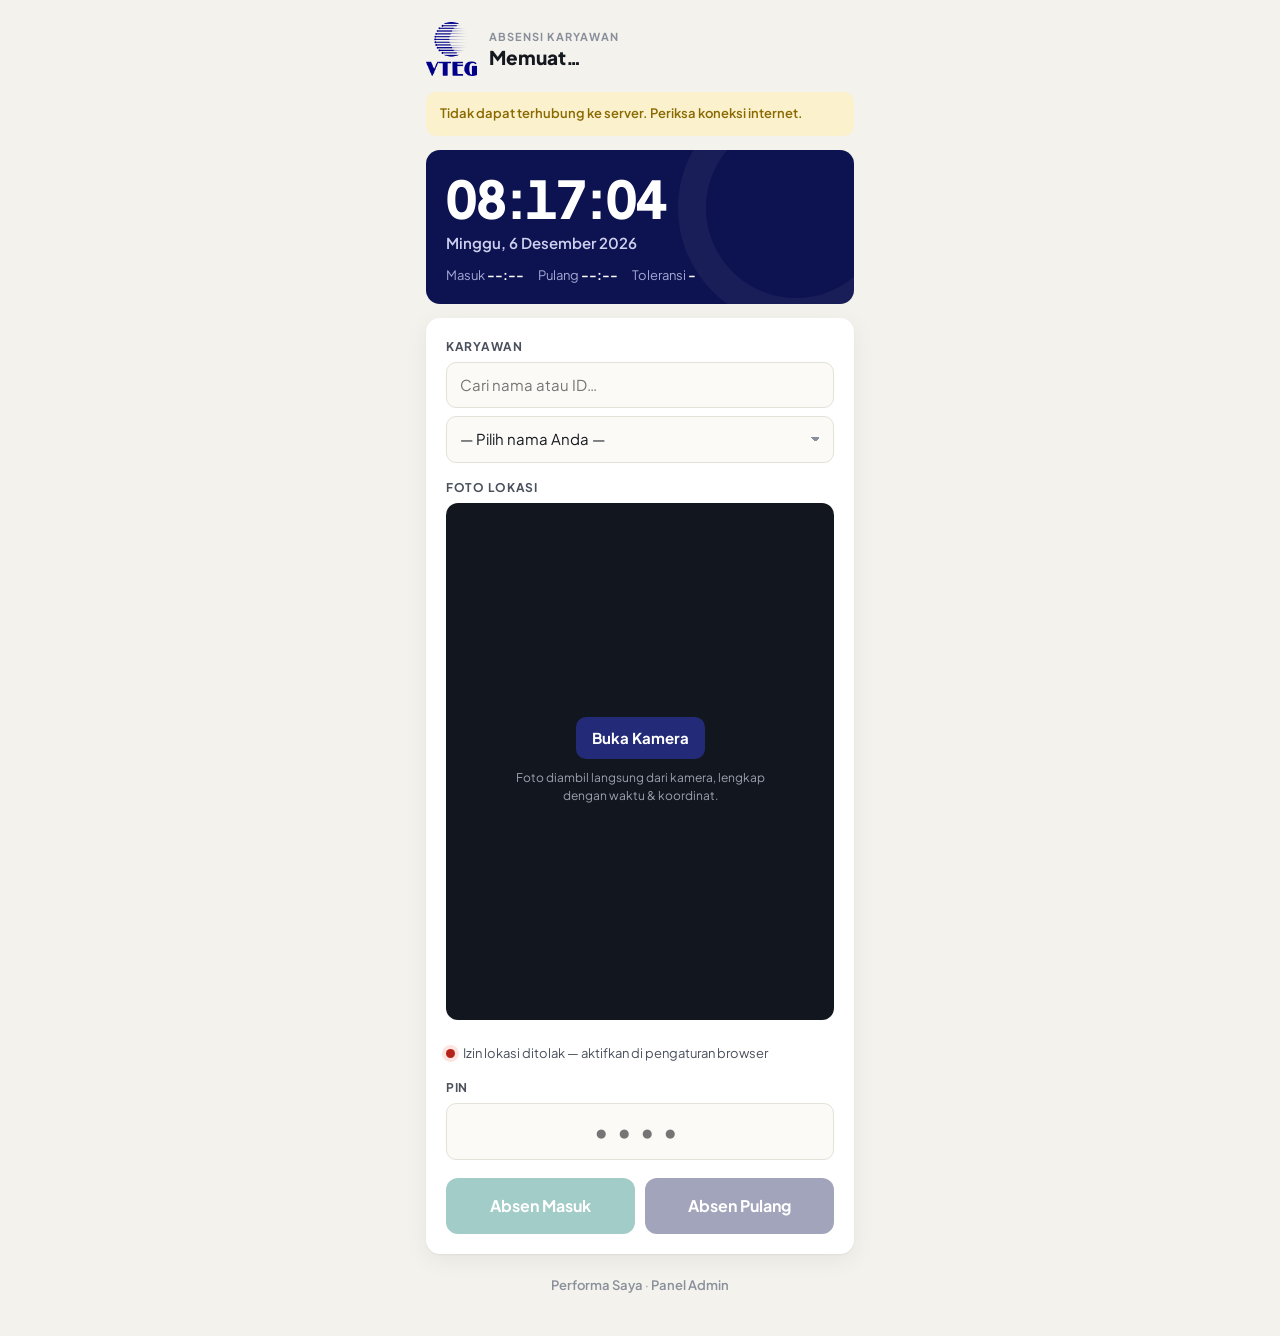
==== commit 38de4001: "Panel Pantau: akses hanya lihat kehadiran & laporan kerja - pantau.html dengan password terpisah (di" ====
--- a/index.html
+++ b/index.html
@@ -11,7 +11,7 @@
   <link rel="preconnect" href="https://fonts.googleapis.com">
   <link rel="preconnect" href="https://fonts.gstatic.com" crossorigin>
   <link href="https://fonts.googleapis.com/css2?family=Plus+Jakarta+Sans:wght@400;500;600;700;800&display=swap" rel="stylesheet">
-  <link rel="stylesheet" href="style.css?v=20261117a">
+  <link rel="stylesheet" href="style.css?v=20261117b">
 </head>
 <body>
   <main class="absen-wrap">
@@ -95,8 +95,8 @@
 
   <div id="toast" class="toast"></div>
 
-  <script src="config.js?v=20261117a"></script>
-  <script src="api.js?v=20261117a"></script>
-  <script src="absen.js?v=20261117a"></script>
+  <script src="config.js?v=20261117b"></script>
+  <script src="api.js?v=20261117b"></script>
+  <script src="absen.js?v=20261117b"></script>
 </body>
 </html>
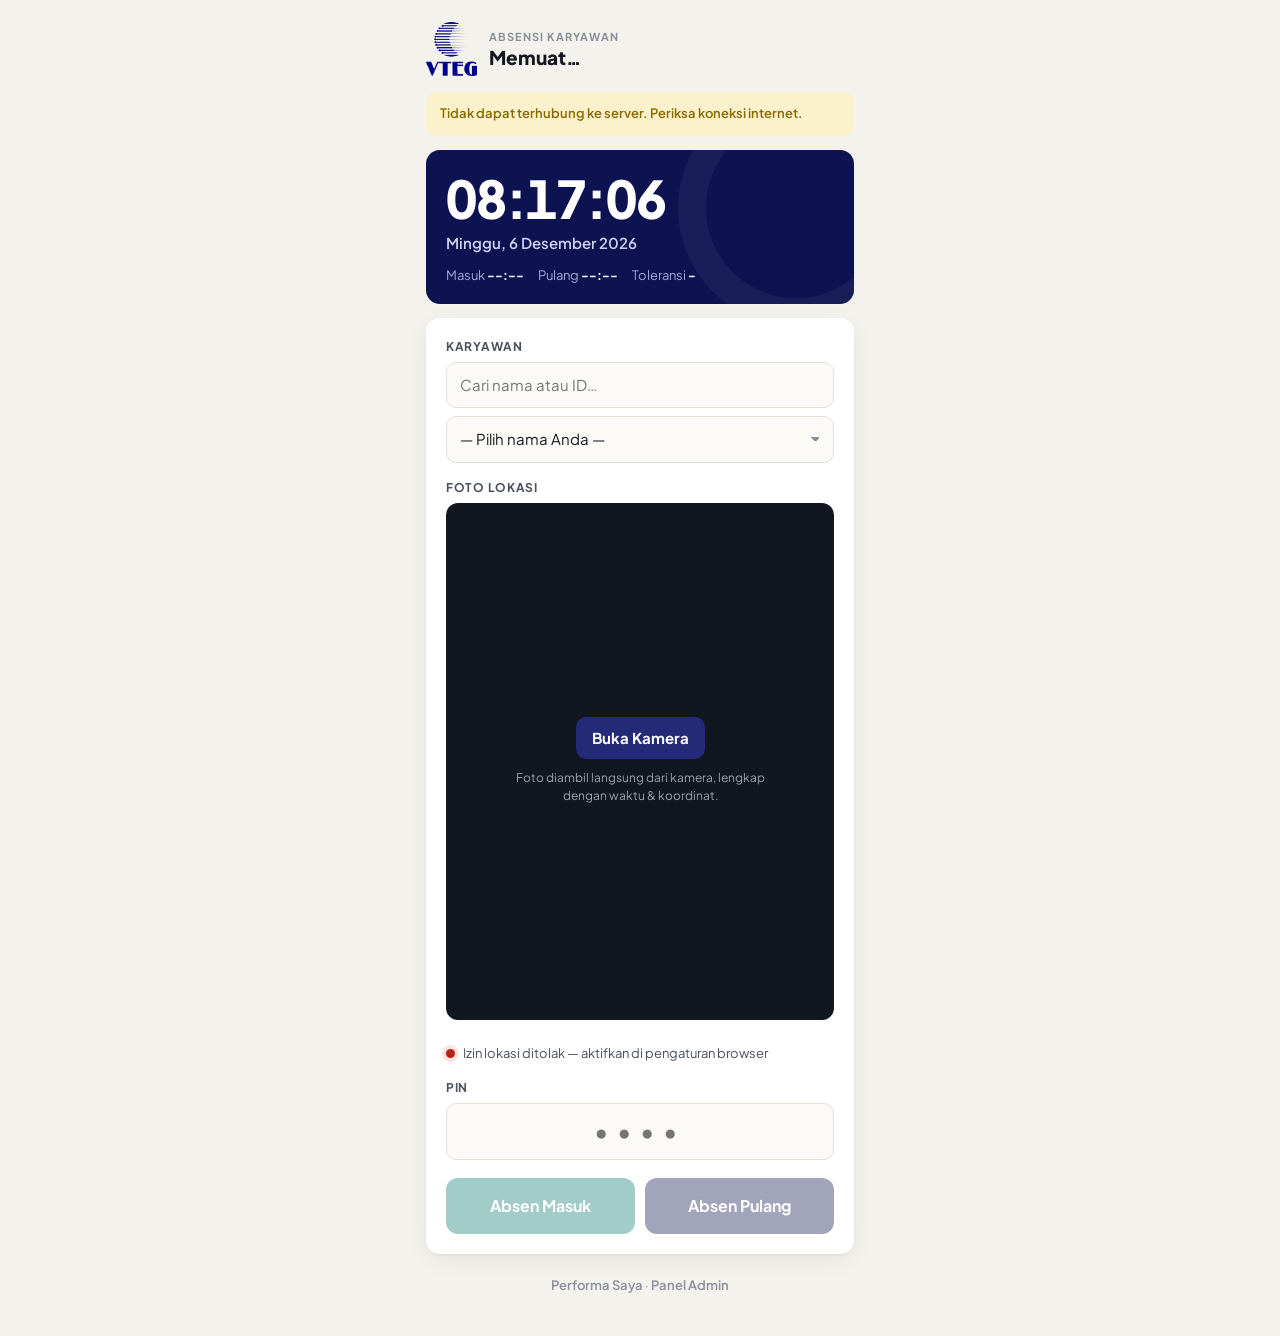
==== commit 055f3ba7: "Pekerjaan belum selesai terbawa ke laporan hari berikutnya - Item Proses/Kendala muncul lagi dari la" ====
--- a/index.html
+++ b/index.html
@@ -11,7 +11,7 @@
   <link rel="preconnect" href="https://fonts.googleapis.com">
   <link rel="preconnect" href="https://fonts.gstatic.com" crossorigin>
   <link href="https://fonts.googleapis.com/css2?family=Plus+Jakarta+Sans:wght@400;500;600;700;800&display=swap" rel="stylesheet">
-  <link rel="stylesheet" href="style.css?v=20261117b">
+  <link rel="stylesheet" href="style.css?v=20261117c">
 </head>
 <body>
   <main class="absen-wrap">
@@ -51,6 +51,7 @@
       <div id="lapSection" class="lap-section hidden">
         <label class="lbl">Laporan kerja hari ini <span id="lapReq" class="req"></span></label>
         <div class="lap-info" id="lapInfo">Tulis pekerjaan yang Anda kerjakan hari ini, lalu absen pulang.</div>
+        <button type="button" class="btn btn-ghost btn-sm" id="btnBawaan" style="margin-bottom:10px">↻ Muat pekerjaan belum selesai</button>
         <div id="lapEditor"></div>
       </div>
 
@@ -95,8 +96,8 @@
 
   <div id="toast" class="toast"></div>
 
-  <script src="config.js?v=20261117b"></script>
-  <script src="api.js?v=20261117b"></script>
-  <script src="absen.js?v=20261117b"></script>
+  <script src="config.js?v=20261117c"></script>
+  <script src="api.js?v=20261117c"></script>
+  <script src="absen.js?v=20261117c"></script>
 </body>
 </html>
--- a/style.css
+++ b/style.css
@@ -314,7 +314,9 @@
 
 /* ---------- Laporan kerja ---------- */
 .lap-rows { display: flex; flex-direction: column; gap: 8px; }
-.lap-row { display: grid; grid-template-columns: 20px 1fr 112px 32px; gap: 6px; align-items: center; }
+.lap-row { display: grid; grid-template-columns: 20px 1fr 112px 32px; gap: 6px; align-items: start; }
+.lap-row .lap-no, .lap-row .lap-del { margin-top: 9px; }
+.lap-row .lap-del { margin-top: 0; }
 .lap-no { font-size: 12px; font-weight: 700; color: var(--ink-3); text-align: center; }
 .lap-row .inp { padding: 9px 11px; font-size: 14px; }
 .lap-s { font-weight: 700; font-size: 13px !important; padding-right: 26px !important; background-position: calc(100% - 14px) 50%, calc(100% - 9px) 50% !important; }
@@ -324,6 +326,12 @@
 .lap-del { border: 0; background: none; font-size: 22px; line-height: 1; color: var(--ink-3); cursor: pointer; height: 38px; border-radius: 8px; }
 .lap-del:hover { background: var(--bad-soft); color: var(--bad); }
 .lap-add { margin-top: 10px; }
+.lap-tw { min-width: 0; display: flex; flex-direction: column; gap: 4px; }
+.lap-tag { display: inline-block; align-self: flex-start; font-size: 11px; font-weight: 700; color: var(--info); background: var(--info-soft); padding: 2px 8px; border-radius: 999px; white-space: nowrap; }
+.lap-tag.lama { color: var(--late); background: var(--late-soft); }
+.lap-view .lap-tag { margin-left: 6px; vertical-align: 1px; }
+.lap-carry { display: flex; justify-content: space-between; align-items: center; gap: 10px; flex-wrap: wrap; background: var(--info-soft); color: var(--info); border-radius: 10px; padding: 10px 12px; font-size: 13px; font-weight: 600; margin-bottom: 10px; }
+.lap-carry .btn { background: #fff; }
 .lap-section { margin-top: 16px; padding-top: 14px; border-top: 1px dashed var(--line); }
 .lap-section .lbl { margin-top: 0; }
 .lap-info { font-size: 12px; color: var(--ink-3); margin: -2px 0 8px; }
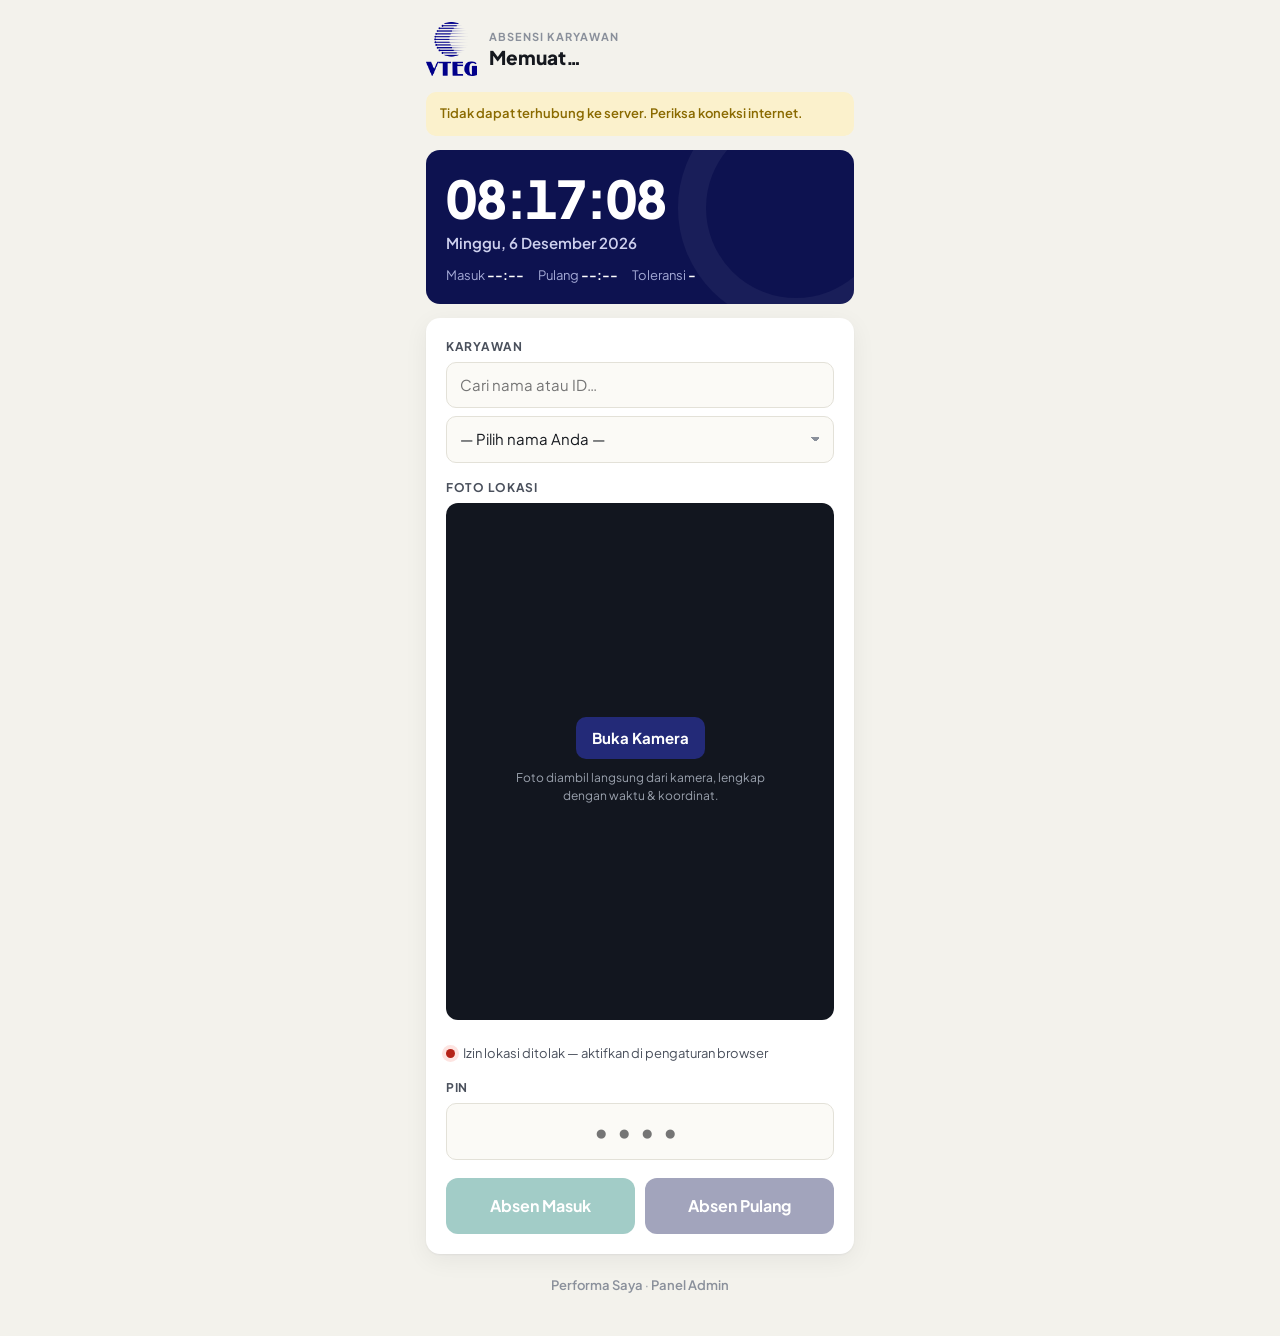
==== commit 1f0762fc: "Download Data Absensi & Laporan Kerja dalam Excel (.xlsx) dan PDF - Ganti export CSV dengan pilihan " ====
--- a/index.html
+++ b/index.html
@@ -11,7 +11,7 @@
   <link rel="preconnect" href="https://fonts.googleapis.com">
   <link rel="preconnect" href="https://fonts.gstatic.com" crossorigin>
   <link href="https://fonts.googleapis.com/css2?family=Plus+Jakarta+Sans:wght@400;500;600;700;800&display=swap" rel="stylesheet">
-  <link rel="stylesheet" href="style.css?v=20261117c">
+  <link rel="stylesheet" href="style.css?v=20261117d">
 </head>
 <body>
   <main class="absen-wrap">
@@ -96,8 +96,8 @@
 
   <div id="toast" class="toast"></div>
 
-  <script src="config.js?v=20261117c"></script>
-  <script src="api.js?v=20261117c"></script>
-  <script src="absen.js?v=20261117c"></script>
+  <script src="config.js?v=20261117d"></script>
+  <script src="api.js?v=20261117d"></script>
+  <script src="absen.js?v=20261117d"></script>
 </body>
 </html>
--- a/style.css
+++ b/style.css
@@ -353,3 +353,9 @@
 .lap-missing { font-size: 13px; color: var(--ink-2); background: var(--warn-soft); padding: 10px 12px; border-radius: 10px; margin-bottom: 14px; }
 .cal-day.has-lap::after { content: ''; width: 5px; height: 5px; border-radius: 50%; background: currentColor; opacity: .7; margin-top: 1px; }
 @media (max-width: 480px) { .lap-row { grid-template-columns: 16px 1fr 32px; } .lap-row .lap-s { grid-column: 2; grid-row: 2; width: 140px; } .lap-row .lap-del { grid-row: 1; grid-column: 3; } }
+
+/* ---------- Download Excel / PDF ---------- */
+.dl-group { display: inline-flex; align-items: center; border: 1.5px solid var(--line); border-radius: 10px; background: #fff; overflow: hidden; }
+.dl-group span { font-size: 12px; font-weight: 700; color: var(--ink-3); padding: 0 10px; text-transform: uppercase; letter-spacing: .05em; }
+.dl-group .btn { border: 0; border-left: 1.5px solid var(--line); border-radius: 0; padding: 8px 12px; }
+.dl-group .btn:hover { background: var(--accent-soft); color: var(--accent); }
